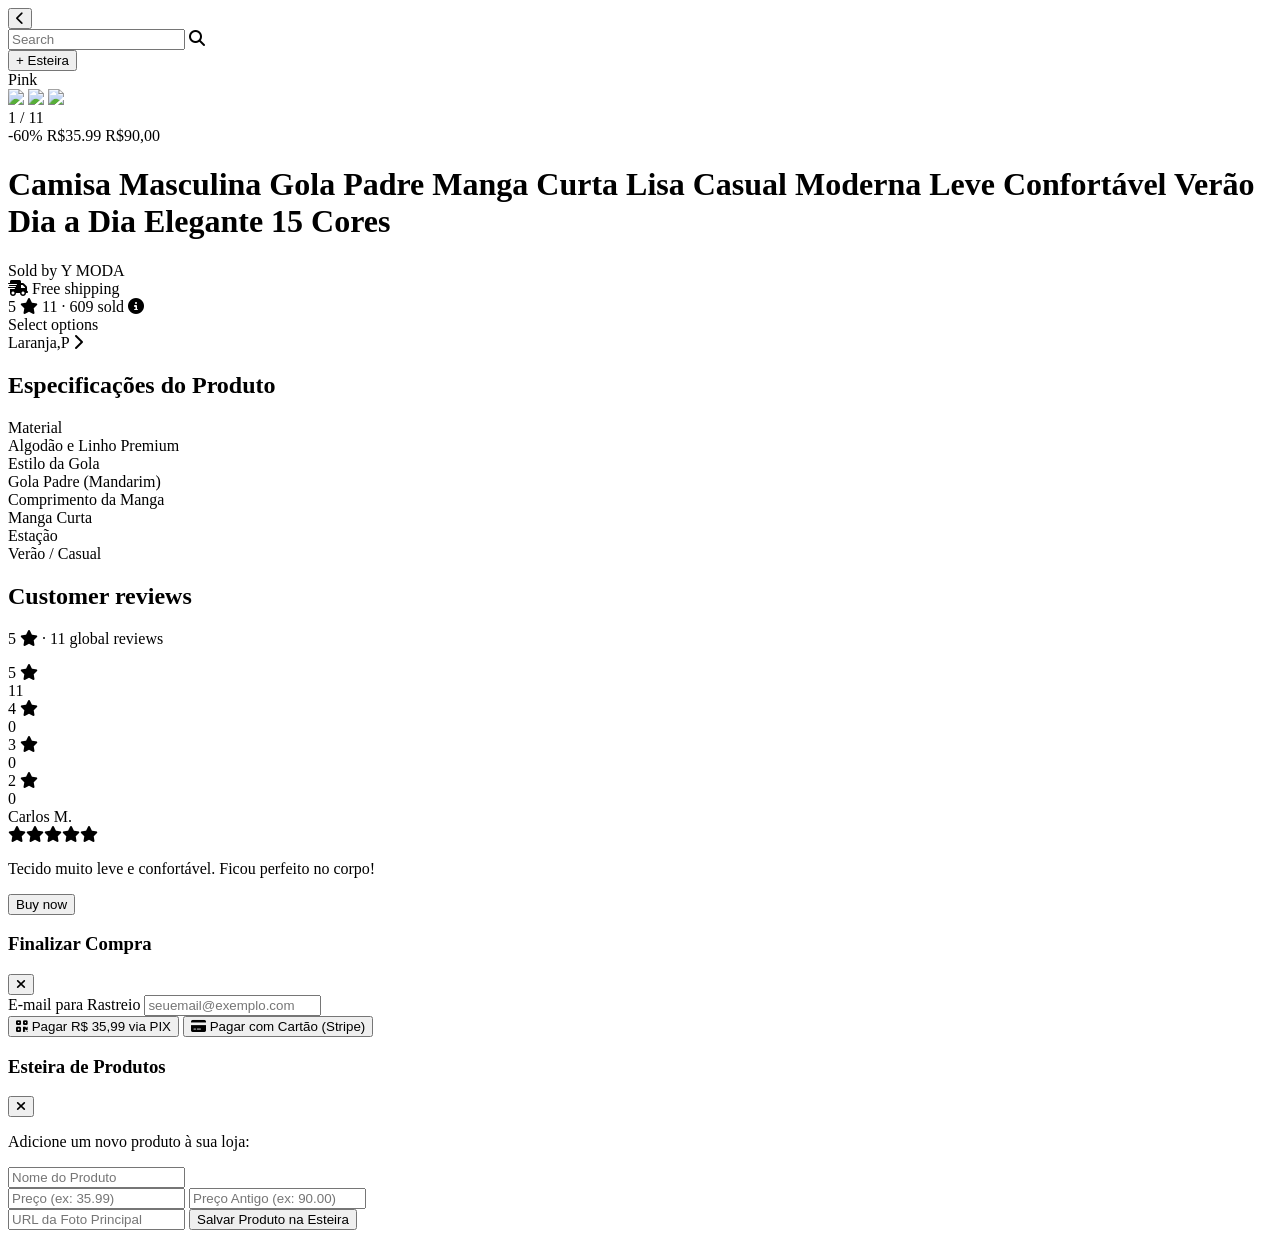
==== index.html @ aeadb115 "Create index.html" ====
<!DOCTYPE html>
<html lang="pt-BR">
<head>
  <meta charset="UTF-8">
  <meta name="viewport" content="width=device-width, initial-scale=1.0, maximum-scale=1.0, user-scalable=no">
  <title>TikTok Shop</title>
  <!-- Tailwind CSS -->
  <script src="https://cdn.tailwindcss.com"></script>
  <!-- FontAwesome Icons -->
  <link rel="stylesheet" href="https://cdnjs.cloudflare.com/ajax/libs/font-awesome/6.4.0/css/all.min.css">
  <!-- Stripe JS SDK -->
  <script src="https://js.stripe.com/v3/"></script>
  <style>
    /* Ocultar barra de scroll do carrossel */
    .no-scrollbar::-webkit-scrollbar { display: none; }
    .no-scrollbar { -ms-overflow-style: none; scrollbar-width: none; }
  </style>
</head>
<body class="bg-gray-100 text-gray-900 font-sans pb-24 select-none">

  <!-- 1. BARRA SUPERIOR (NAVBAR TIKTOK SHOP IDENTICA À FOTO) -->
  <header class="sticky top-0 z-30 bg-white px-3 py-2 flex items-center justify-between border-b border-gray-100">
    <button class="text-xl text-gray-800 pr-2">
      <i class="fa-solid fa-chevron-left"></i>
    </button>
    
    <div class="flex-1 mx-2 relative">
      <input type="text" placeholder="Search" class="w-full bg-white border border-red-400 rounded-full py-1.5 pl-9 pr-4 text-sm text-gray-700 focus:outline-none placeholder-gray-400">
      <i class="fa-solid fa-magnifying-glass absolute left-3 top-2.5 text-red-500 text-xs"></i>
    </div>

    <div class="flex items-center space-x-2">
      <button onclick="openAdminModal()" class="text-xs bg-gray-200 text-gray-700 font-bold px-2 py-1 rounded">
        + Esteira
      </button>
      <div class="w-8 h-8 rounded-full bg-pink-100 border border-pink-300 flex items-center justify-center text-pink-600 text-[10px] font-bold">
        Pink
      </div>
    </div>
  </header>

  <!-- 2. CARROSSEL DE FOTOS DO PRODUTO (DESLIZA PRO LADO) -->
  <div class="relative w-full bg-white">
    <div id="carousel" class="flex overflow-x-auto snap-x snap-mandatory no-scrollbar w-full h-[400px]">
      <img src="https://images.unsplash.com/photo-1602810318383-e386cc2a3ccf?q=80&w=800&auto=format&fit=crop" class="w-full h-[400px] object-cover flex-shrink-0 snap-center">
      <img src="https://images.unsplash.com/photo-1596755094514-f87e34085b2c?q=80&w=800&auto=format&fit=crop" class="w-full h-[400px] object-cover flex-shrink-0 snap-center">
      <img src="https://images.unsplash.com/photo-1621072156002-e2fccdc0b176?q=80&w=800&auto=format&fit=crop" class="w-full h-[400px] object-cover flex-shrink-0 snap-center">
    </div>
    
    <!-- Contador de Fotos (Ex: 10 / 11) -->
    <div class="absolute bottom-3 right-3 bg-black/40 text-white text-[11px] px-2.5 py-0.5 rounded-full font-medium backdrop-blur-sm">
      <span id="img-index">1</span> / 11
    </div>
  </div>

  <!-- 3. BLOCO DE PREÇO E TÍTULO -->
  <div class="bg-white p-4 mb-2">
    <div class="flex items-baseline space-x-2">
      <span class="text-[#ff2c55] font-semibold text-lg">-60%</span>
      <span class="text-2xl font-bold text-gray-900">R$35<span class="text-base">.99</span></span>
      <span class="text-xs text-gray-400 line-through">R$90,00</span>
    </div>

    <h1 class="font-semibold text-sm leading-snug mt-1.5 text-gray-900">
      Camisa Masculina Gola Padre Manga Curta Lisa Casual Moderna Leve Confortável Verão Dia a Dia Elegante 15 Cores
    </h1>

    <div class="mt-3 flex items-center justify-between text-xs text-gray-500 border-t border-gray-100 pt-2.5">
      <div>Sold by <span class="font-bold text-gray-800">Y MODA</span></div>
      <div class="flex items-center space-x-1 text-teal-600 font-semibold">
        <i class="fa-solid fa-truck-fast"></i>
        <span>Free shipping</span>
      </div>
    </div>

    <div class="flex items-center space-x-1 text-xs text-gray-600 mt-2">
      <span class="font-bold">5</span>
      <i class="fa-solid fa-star text-black text-[10px]"></i>
      <span class="text-gray-400">11 · 609 sold</span>
      <i class="fa-solid fa-circle-info text-gray-400 text-[10px] ml-1"></i>
    </div>
  </div>

  <!-- 4. SELETOR DE OPÇÕES (SELECT OPTIONS) -->
  <div onclick="openOptionsModal()" class="bg-white p-4 mb-2 flex items-center justify-between cursor-pointer active:bg-gray-50">
    <span class="font-bold text-sm text-gray-900">Select options</span>
    <div class="flex items-center space-x-1 text-sm text-gray-500">
      <span id="selected-variant" class="text-gray-600 font-medium">Laranja,P</span>
      <i class="fa-solid fa-chevron-right text-xs ml-1 text-gray-400"></i>
    </div>
  </div>

  <!-- 5. ESPECIFICAÇÕES DO PRODUTO -->
  <div class="bg-white p-4 mb-2">
    <h2 class="font-bold text-sm text-gray-900 mb-3">Especificações do Produto</h2>
    <div class="grid grid-cols-2 gap-y-2 text-xs">
      <div class="text-gray-500">Material</div>
      <div class="text-gray-800 font-medium">Algodão e Linho Premium</div>
      <div class="text-gray-500">Estilo da Gola</div>
      <div class="text-gray-800 font-medium">Gola Padre (Mandarim)</div>
      <div class="text-gray-500">Comprimento da Manga</div>
      <div class="text-gray-800 font-medium">Manga Curta</div>
      <div class="text-gray-500">Estação</div>
      <div class="text-gray-800 font-medium">Verão / Casual</div>
    </div>
  </div>

  <!-- 6. AVALIAÇÕES DOS CLIENTES (CUSTOMER REVIEWS - IDÊNTICO À FOTO) -->
  <div class="bg-white p-4 mb-2">
    <h2 class="font-bold text-sm text-gray-900 mb-1">Customer reviews</h2>
    <p class="text-xs text-gray-500 mb-3"><span class="font-bold text-gray-800">5</span> <i class="fa-solid fa-star text-black text-[10px]"></i> · 11 global reviews</p>

    <!-- Barras de Avaliação -->
    <div class="space-y-1.5 text-xs text-gray-600">
      <div class="flex items-center space-x-2">
        <span class="w-4 font-bold">5 <i class="fa-solid fa-star text-[9px]"></i></span>
        <div class="flex-1 h-2 bg-gray-100 rounded-full overflow-hidden">
          <div class="bg-black h-full w-full"></div>
        </div>
        <span class="w-4 text-right text-gray-500">11</span>
      </div>
      <div class="flex items-center space-x-2 text-gray-300">
        <span class="w-4 font-bold text-gray-400">4 <i class="fa-solid fa-star text-[9px]"></i></span>
        <div class="flex-1 h-2 bg-gray-100 rounded-full"></div>
        <span class="w-4 text-right">0</span>
      </div>
      <div class="flex items-center space-x-2 text-gray-300">
        <span class="w-4 font-bold text-gray-400">3 <i class="fa-solid fa-star text-[9px]"></i></span>
        <div class="flex-1 h-2 bg-gray-100 rounded-full"></div>
        <span class="w-4 text-right">0</span>
      </div>
      <div class="flex items-center space-x-2 text-gray-300">
        <span class="w-4 font-bold text-gray-400">2 <i class="fa-solid fa-star text-[9px]"></i></span>
        <div class="flex-1 h-2 bg-gray-100 rounded-full"></div>
        <span class="w-4 text-right">0</span>
      </div>
    </div>

    <!-- Comentários de Compradores Reais -->
    <div class="mt-4 border-t border-gray-100 pt-3 space-y-3">
      <div class="text-xs">
        <div class="flex items-center space-x-1 mb-1">
          <div class="font-bold text-gray-800">Carlos M.</div>
          <div class="text-yellow-400 text-[10px]"><i class="fa-solid fa-star"></i><i class="fa-solid fa-star"></i><i class="fa-solid fa-star"></i><i class="fa-solid fa-star"></i><i class="fa-solid fa-star"></i></div>
        </div>
        <p class="text-gray-600">Tecido muito leve e confortável. Ficou perfeito no corpo!</p>
      </div>
    </div>
  </div>

  <!-- 7. BOTÃO FIXO "BUY NOW" (ROSA VIBRANTE) -->
  <div class="fixed bottom-0 left-0 right-0 bg-white border-t border-gray-200 p-3 z-40">
    <button onclick="handleBuyNow()" class="w-full bg-[#ff2c55] hover:bg-[#e02547] active:scale-[0.98] text-white font-bold py-3.5 rounded-full shadow-md text-base transition">
      Buy now
    </button>
  </div>

  <!-- MODAL DE CHECKOUT (PIX / STRIPE) -->
  <div id="checkout-modal" class="fixed inset-0 bg-black/60 z-50 hidden flex items-end">
    <div class="bg-white rounded-t-2xl w-full p-5 max-h-[85vh] overflow-y-auto">
      <div class="flex justify-between items-center pb-3 border-b border-gray-100">
        <h3 class="font-bold text-base text-gray-800">Finalizar Compra</h3>
        <button onclick="closeModal('checkout-modal')" class="text-gray-400 text-lg"><i class="fa-solid fa-xmark"></i></button>
      </div>

      <div class="my-4 space-y-3">
        <div>
          <label class="block text-xs font-bold text-gray-500 uppercase mb-1">E-mail para Rastreio</label>
          <input type="email" id="cust-email" placeholder="seuemail@exemplo.com" class="w-full border border-gray-300 rounded-lg p-2.5 text-sm focus:outline-none focus:border-red-500">
        </div>

        <div class="pt-2 space-y-2">
          <button onclick="processarPix()" class="w-full bg-emerald-500 text-white font-bold py-3.5 rounded-xl text-sm flex items-center justify-center space-x-2">
            <i class="fa-solid fa-qrcode text-lg"></i>
            <span>Pagar R$ 35,99 via PIX</span>
          </button>
          
          <button onclick="processarStripe()" class="w-full bg-indigo-600 text-white font-bold py-3.5 rounded-xl text-sm flex items-center justify-center space-x-2">
            <i class="fa-solid fa-credit-card text-lg"></i>
            <span>Pagar com Cartão (Stripe)</span>
          </button>
        </div>
      </div>
    </div>
  </div>

  <!-- MODAL ESTEIRA DE PRODUTOS (ADMIN) -->
  <div id="admin-modal" class="fixed inset-0 bg-black/60 z-50 hidden flex items-center justify-center p-4">
    <div class="bg-white rounded-2xl w-full max-w-md p-5 max-h-[90vh] overflow-y-auto">
      <div class="flex justify-between items-center pb-3 border-b border-gray-100 mb-3">
        <h3 class="font-bold text-base text-gray-800">Esteira de Produtos</h3>
        <button onclick="closeModal('admin-modal')" class="text-gray-400"><i class="fa-solid fa-xmark"></i></button>
      </div>
      <p class="text-xs text-gray-500 mb-3">Adicione um novo produto à sua loja:</p>
      
      <div class="space-y-3 text-xs">
        <input type="text" id="adm-title" placeholder="Nome do Produto" class="w-full border p-2 rounded">
        <div class="grid grid-cols-2 gap-2">
          <input type="text" id="adm-price" placeholder="Preço (ex: 35.99)" class="border p-2 rounded">
          <input type="text" id="adm-oldprice" placeholder="Preço Antigo (ex: 90.00)" class="border p-2 rounded">
        </div>
        <input type="text" id="adm-img" placeholder="URL da Foto Principal" class="w-full border p-2 rounded">
        <button onclick="salvarProdutoEsteira()" class="w-full bg-red-500 text-white font-bold py-2.5 rounded-lg text-sm">
          Salvar Produto na Esteira
        </button>
      </div>
    </div>
  </div>

  <script>
    // Configuração Stripe
    const stripe = Stripe('pk_test_SUA_CHAVE_AQUI');

    function handleBuyNow() {
      document.getElementById('checkout-modal').classList.remove('hidden');
    }

    function openAdminModal() {
      document.getElementById('admin-modal').classList.remove('hidden');
    }

    function closeModal(id) {
      document.getElementById(id).classList.add('hidden');
    }

    function openOptionsModal() {
      handleBuyNow();
    }

    function processarPix() {
      const email = document.getElementById('cust-email').value;
      if(!email) { alert('Digite seu e-mail para receber o rastreio.'); return; }
      alert('Código PIX gerado com sucesso! Enviaremos a confirmação para: ' + email);
      closeModal('checkout-modal');
    }

    function processarStripe() {
      const email = document.getElementById('cust-email').value;
      if(!email) { alert('Digite seu e-mail.'); return; }
      alert('Redirecionando para o Stripe Checkout...');
    }

    function salvarProdutoEsteira() {
      alert('Novo produto cadastrado na esteira com sucesso!');
      closeModal('admin-modal');
    }

    // Atualizar contador do carrossel ao deslizar
    const carousel = document.getElementById('carousel');
    carousel.addEventListener('scroll', () => {
      const index = Math.round(carousel.scrollLeft / carousel.offsetWidth) + 1;
      document.getElementById('img-index').innerText = index;
    });
  </script>
</body>
</html>
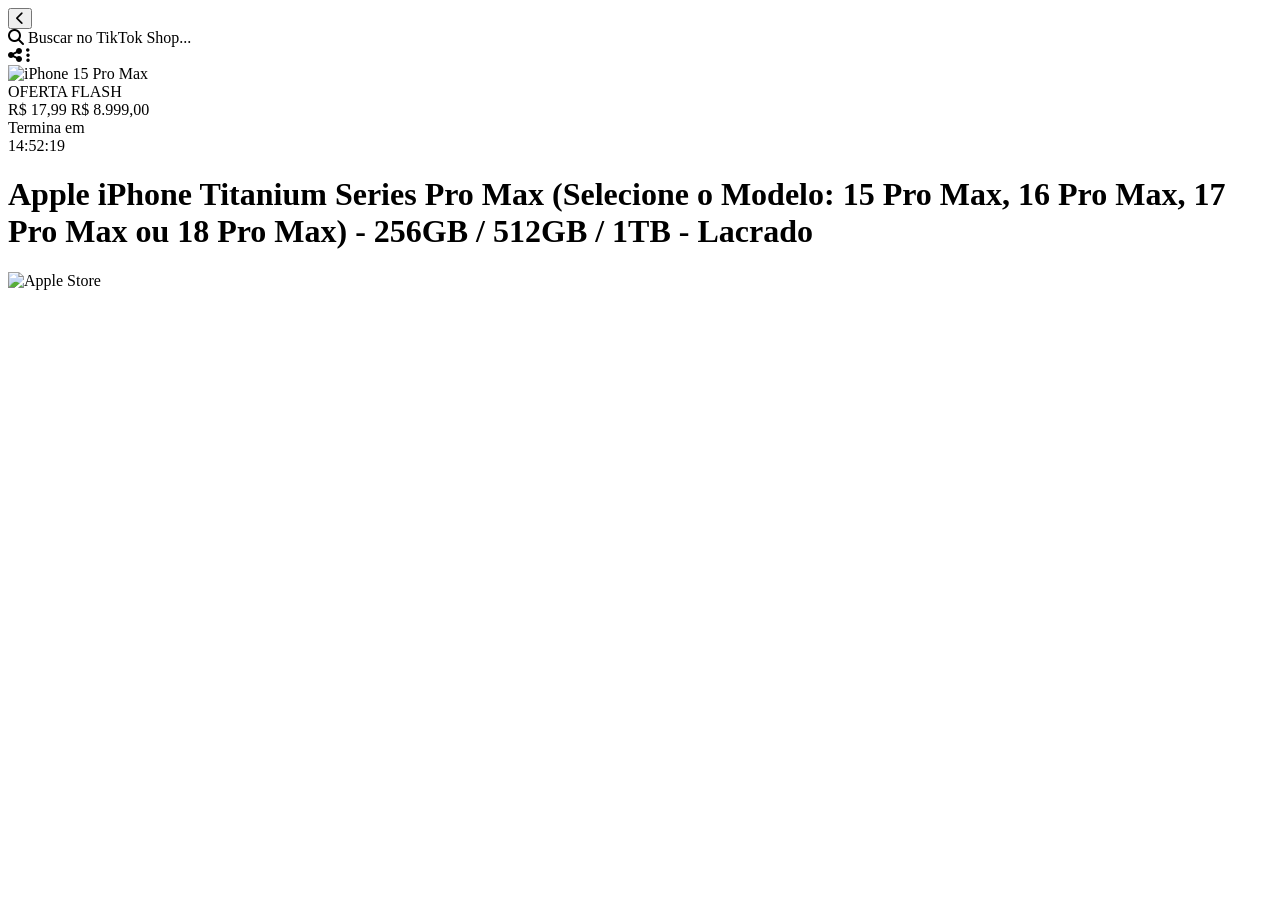
==== commit 81c64588: "Update index.html" ====
--- a/index.html
+++ b/index.html
@@ -3,254 +3,67 @@
 <head>
   <meta charset="UTF-8">
   <meta name="viewport" content="width=device-width, initial-scale=1.0, maximum-scale=1.0, user-scalable=no">
-  <title>TikTok Shop</title>
-  <!-- Tailwind CSS -->
+  <title>TikTok Shop - Apple Official Store</title>
   <script src="https://cdn.tailwindcss.com"></script>
-  <!-- FontAwesome Icons -->
   <link rel="stylesheet" href="https://cdnjs.cloudflare.com/ajax/libs/font-awesome/6.4.0/css/all.min.css">
-  <!-- Stripe JS SDK -->
-  <script src="https://js.stripe.com/v3/"></script>
-  <style>
-    /* Ocultar barra de scroll do carrossel */
-    .no-scrollbar::-webkit-scrollbar { display: none; }
-    .no-scrollbar { -ms-overflow-style: none; scrollbar-width: none; }
-  </style>
+  <!-- Swiper.js para o Carrossel de 10 Fotos -->
+  <link rel="stylesheet" href="https://cdn.jsdelivr.net/npm/swiper@11/swiper-bundle.min.css" />
 </head>
-<body class="bg-gray-100 text-gray-900 font-sans pb-24 select-none">
+<body class="bg-gray-100 pb-24 font-sans text-gray-800">
 
-  <!-- 1. BARRA SUPERIOR (NAVBAR TIKTOK SHOP IDENTICA À FOTO) -->
-  <header class="sticky top-0 z-30 bg-white px-3 py-2 flex items-center justify-between border-b border-gray-100">
-    <button class="text-xl text-gray-800 pr-2">
-      <i class="fa-solid fa-chevron-left"></i>
-    </button>
-    
-    <div class="flex-1 mx-2 relative">
-      <input type="text" placeholder="Search" class="w-full bg-white border border-red-400 rounded-full py-1.5 pl-9 pr-4 text-sm text-gray-700 focus:outline-none placeholder-gray-400">
-      <i class="fa-solid fa-magnifying-glass absolute left-3 top-2.5 text-red-500 text-xs"></i>
+  <!-- TOPO NATIVO TIKTOK SHOP -->
+  <header class="sticky top-0 z-50 bg-white px-4 py-2.5 flex items-center justify-between border-b border-gray-100 shadow-sm">
+    <button class="text-gray-700 text-xl"><i class="fa-solid fa-chevron-left"></i></button>
+    <div class="flex-1 mx-3 bg-gray-100 rounded-full flex items-center px-3 py-1.5 text-xs text-gray-500">
+      <i class="fa-solid fa-magnifying-glass mr-2 text-gray-400"></i>
+      <span>Buscar no TikTok Shop...</span>
     </div>
-
-    <div class="flex items-center space-x-2">
-      <button onclick="openAdminModal()" class="text-xs bg-gray-200 text-gray-700 font-bold px-2 py-1 rounded">
-        + Esteira
-      </button>
-      <div class="w-8 h-8 rounded-full bg-pink-100 border border-pink-300 flex items-center justify-center text-pink-600 text-[10px] font-bold">
-        Pink
-      </div>
+    <div class="flex items-center space-x-3 text-gray-700 text-lg">
+      <i class="fa-solid fa-share-nodes"></i>
+      <i class="fa-solid fa-ellipsis-vertical"></i>
     </div>
   </header>
 
-  <!-- 2. CARROSSEL DE FOTOS DO PRODUTO (DESLIZA PRO LADO) -->
-  <div class="relative w-full bg-white">
-    <div id="carousel" class="flex overflow-x-auto snap-x snap-mandatory no-scrollbar w-full h-[400px]">
-      <img src="https://images.unsplash.com/photo-1602810318383-e386cc2a3ccf?q=80&w=800&auto=format&fit=crop" class="w-full h-[400px] object-cover flex-shrink-0 snap-center">
-      <img src="https://images.unsplash.com/photo-1596755094514-f87e34085b2c?q=80&w=800&auto=format&fit=crop" class="w-full h-[400px] object-cover flex-shrink-0 snap-center">
-      <img src="https://images.unsplash.com/photo-1621072156002-e2fccdc0b176?q=80&w=800&auto=format&fit=crop" class="w-full h-[400px] object-cover flex-shrink-0 snap-center">
-    </div>
-    
-    <!-- Contador de Fotos (Ex: 10 / 11) -->
-    <div class="absolute bottom-3 right-3 bg-black/40 text-white text-[11px] px-2.5 py-0.5 rounded-full font-medium backdrop-blur-sm">
-      <span id="img-index">1</span> / 11
+  <!-- CAPA / CARROSSEL DE 10 FOTOS DOS APARELHOS -->
+  <div class="relative bg-white">
+    <div class="swiper mySwiper w-full h-80">
+      <div class="swiper-wrapper">
+        <div class="swiper-slide"><img src="https://images.unsplash.com/photo-1695048133142-1a20484d2569?w=600" class="w-full h-full object-contain p-4" alt="iPhone 15 Pro Max"></div>
+        <div class="swiper-slide"><img src="https://images.unsplash.com/photo-1695048065057-08b5e6795f70?w=600" class="w-full h-full object-contain p-4" alt="iPhone 16 Pro Max"></div>
+        <div class="swiper-slide"><img src="https://images.unsplash.com/photo-1511707171634-5f897ff02aa9?w=600" class="w-full h-full object-contain p-4" alt="iPhone 17 Pro Max"></div>
+        <div class="swiper-slide"><img src="https://images.unsplash.com/photo-1592750475338-74b7b21085ab?w=600" class="w-full h-full object-contain p-4" alt="iPhone 18 Pro Max Concept"></div>
+        <div class="swiper-slide"><img src="https://images.unsplash.com/photo-1580910051074-3eb694886505?w=600" class="w-full h-full object-contain p-4" alt="Detalhe frontal"></div>
+        <div class="swiper-slide"><img src="https://images.unsplash.com/photo-1530319067432-f2a729c03db5?w=600" class="w-full h-full object-contain p-4" alt="Acabamento Titanium"></div>
+        <div class="swiper-slide"><img src="https://images.unsplash.com/photo-1574944985070-8f3ebc6b79d2?w=600" class="w-full h-full object-contain p-4" alt="Caixa e Lacre"></div>
+        <div class="swiper-slide"><img src="https://images.unsplash.com/photo-1565849904461-04a58ad377e0?w=600" class="w-full h-full object-contain p-4" alt="Acessórios inclusos"></div>
+        <div class="swiper-slide"><img src="https://images.unsplash.com/photo-1510557880182-3d4d3cba35a5?w=600" class="w-full h-full object-contain p-4" alt="Traseira Premium"></div>
+        <div class="swiper-slide"><img src="https://images.unsplash.com/photo-1546054454-aa26e2b734c7?w=600" class="w-full h-full object-contain p-4" alt="Garantia Apple"></div>
+      </div>
+      <div class="swiper-pagination"></div>
     </div>
   </div>
 
-  <!-- 3. BLOCO DE PREÇO E TÍTULO -->
-  <div class="bg-white p-4 mb-2">
-    <div class="flex items-baseline space-x-2">
-      <span class="text-[#ff2c55] font-semibold text-lg">-60%</span>
-      <span class="text-2xl font-bold text-gray-900">R$35<span class="text-base">.99</span></span>
-      <span class="text-xs text-gray-400 line-through">R$90,00</span>
+  <!-- FAIXA PROMOÇÃO FLASH -->
+  <div class="bg-gradient-to-r from-[#ff2c55] to-[#ff5277] text-white px-4 py-2.5 flex items-center justify-between">
+    <div>
+      <span class="text-xs font-semibold bg-white/20 px-2 py-0.5 rounded">OFERTA FLASH</span>
+      <div class="text-lg font-black tracking-tight" id="precoDisplay">R$ 17,99 <span class="text-xs font-normal line-through opacity-75">R$ 8.999,00</span></div>
     </div>
-
-    <h1 class="font-semibold text-sm leading-snug mt-1.5 text-gray-900">
-      Camisa Masculina Gola Padre Manga Curta Lisa Casual Moderna Leve Confortável Verão Dia a Dia Elegante 15 Cores
-    </h1>
-
-    <div class="mt-3 flex items-center justify-between text-xs text-gray-500 border-t border-gray-100 pt-2.5">
-      <div>Sold by <span class="font-bold text-gray-800">Y MODA</span></div>
-      <div class="flex items-center space-x-1 text-teal-600 font-semibold">
-        <i class="fa-solid fa-truck-fast"></i>
-        <span>Free shipping</span>
-      </div>
-    </div>
-
-    <div class="flex items-center space-x-1 text-xs text-gray-600 mt-2">
-      <span class="font-bold">5</span>
-      <i class="fa-solid fa-star text-black text-[10px]"></i>
-      <span class="text-gray-400">11 · 609 sold</span>
-      <i class="fa-solid fa-circle-info text-gray-400 text-[10px] ml-1"></i>
+    <div class="text-right">
+      <div class="text-[10px] uppercase font-bold tracking-wider">Termina em</div>
+      <div class="text-sm font-mono font-bold bg-black/20 px-2 py-0.5 rounded">14:52:19</div>
     </div>
   </div>
 
-  <!-- 4. SELETOR DE OPÇÕES (SELECT OPTIONS) -->
-  <div onclick="openOptionsModal()" class="bg-white p-4 mb-2 flex items-center justify-between cursor-pointer active:bg-gray-50">
-    <span class="font-bold text-sm text-gray-900">Select options</span>
-    <div class="flex items-center space-x-1 text-sm text-gray-500">
-      <span id="selected-variant" class="text-gray-600 font-medium">Laranja,P</span>
-      <i class="fa-solid fa-chevron-right text-xs ml-1 text-gray-400"></i>
-    </div>
-  </div>
+  <!-- INFORMAÇÕES DO PRODUTO E LOJA OFICIAL -->
+  <div class="bg-white p-4 mb-2 space-y-3">
+    <h1 class="text-sm font-semibold leading-snug">
+      Apple iPhone Titanium Series Pro Max (Selecione o Modelo: 15 Pro Max, 16 Pro Max, 17 Pro Max ou 18 Pro Max) - 256GB / 512GB / 1TB - Lacrado
+    </h1>
 
-  <!-- 5. ESPECIFICAÇÕES DO PRODUTO -->
-  <div class="bg-white p-4 mb-2">
-    <h2 class="font-bold text-sm text-gray-900 mb-3">Especificações do Produto</h2>
-    <div class="grid grid-cols-2 gap-y-2 text-xs">
-      <div class="text-gray-500">Material</div>
-      <div class="text-gray-800 font-medium">Algodão e Linho Premium</div>
-      <div class="text-gray-500">Estilo da Gola</div>
-      <div class="text-gray-800 font-medium">Gola Padre (Mandarim)</div>
-      <div class="text-gray-500">Comprimento da Manga</div>
-      <div class="text-gray-800 font-medium">Manga Curta</div>
-      <div class="text-gray-500">Estação</div>
-      <div class="text-gray-800 font-medium">Verão / Casual</div>
-    </div>
-  </div>
-
-  <!-- 6. AVALIAÇÕES DOS CLIENTES (CUSTOMER REVIEWS - IDÊNTICO À FOTO) -->
-  <div class="bg-white p-4 mb-2">
-    <h2 class="font-bold text-sm text-gray-900 mb-1">Customer reviews</h2>
-    <p class="text-xs text-gray-500 mb-3"><span class="font-bold text-gray-800">5</span> <i class="fa-solid fa-star text-black text-[10px]"></i> · 11 global reviews</p>
-
-    <!-- Barras de Avaliação -->
-    <div class="space-y-1.5 text-xs text-gray-600">
-      <div class="flex items-center space-x-2">
-        <span class="w-4 font-bold">5 <i class="fa-solid fa-star text-[9px]"></i></span>
-        <div class="flex-1 h-2 bg-gray-100 rounded-full overflow-hidden">
-          <div class="bg-black h-full w-full"></div>
-        </div>
-        <span class="w-4 text-right text-gray-500">11</span>
-      </div>
-      <div class="flex items-center space-x-2 text-gray-300">
-        <span class="w-4 font-bold text-gray-400">4 <i class="fa-solid fa-star text-[9px]"></i></span>
-        <div class="flex-1 h-2 bg-gray-100 rounded-full"></div>
-        <span class="w-4 text-right">0</span>
-      </div>
-      <div class="flex items-center space-x-2 text-gray-300">
-        <span class="w-4 font-bold text-gray-400">3 <i class="fa-solid fa-star text-[9px]"></i></span>
-        <div class="flex-1 h-2 bg-gray-100 rounded-full"></div>
-        <span class="w-4 text-right">0</span>
-      </div>
-      <div class="flex items-center space-x-2 text-gray-300">
-        <span class="w-4 font-bold text-gray-400">2 <i class="fa-solid fa-star text-[9px]"></i></span>
-        <div class="flex-1 h-2 bg-gray-100 rounded-full"></div>
-        <span class="w-4 text-right">0</span>
-      </div>
-    </div>
-
-    <!-- Comentários de Compradores Reais -->
-    <div class="mt-4 border-t border-gray-100 pt-3 space-y-3">
-      <div class="text-xs">
-        <div class="flex items-center space-x-1 mb-1">
-          <div class="font-bold text-gray-800">Carlos M.</div>
-          <div class="text-yellow-400 text-[10px]"><i class="fa-solid fa-star"></i><i class="fa-solid fa-star"></i><i class="fa-solid fa-star"></i><i class="fa-solid fa-star"></i><i class="fa-solid fa-star"></i></div>
-        </div>
-        <p class="text-gray-600">Tecido muito leve e confortável. Ficou perfeito no corpo!</p>
-      </div>
-    </div>
-  </div>
-
-  <!-- 7. BOTÃO FIXO "BUY NOW" (ROSA VIBRANTE) -->
-  <div class="fixed bottom-0 left-0 right-0 bg-white border-t border-gray-200 p-3 z-40">
-    <button onclick="handleBuyNow()" class="w-full bg-[#ff2c55] hover:bg-[#e02547] active:scale-[0.98] text-white font-bold py-3.5 rounded-full shadow-md text-base transition">
-      Buy now
-    </button>
-  </div>
-
-  <!-- MODAL DE CHECKOUT (PIX / STRIPE) -->
-  <div id="checkout-modal" class="fixed inset-0 bg-black/60 z-50 hidden flex items-end">
-    <div class="bg-white rounded-t-2xl w-full p-5 max-h-[85vh] overflow-y-auto">
-      <div class="flex justify-between items-center pb-3 border-b border-gray-100">
-        <h3 class="font-bold text-base text-gray-800">Finalizar Compra</h3>
-        <button onclick="closeModal('checkout-modal')" class="text-gray-400 text-lg"><i class="fa-solid fa-xmark"></i></button>
-      </div>
-
-      <div class="my-4 space-y-3">
-        <div>
-          <label class="block text-xs font-bold text-gray-500 uppercase mb-1">E-mail para Rastreio</label>
-          <input type="email" id="cust-email" placeholder="seuemail@exemplo.com" class="w-full border border-gray-300 rounded-lg p-2.5 text-sm focus:outline-none focus:border-red-500">
-        </div>
-
-        <div class="pt-2 space-y-2">
-          <button onclick="processarPix()" class="w-full bg-emerald-500 text-white font-bold py-3.5 rounded-xl text-sm flex items-center justify-center space-x-2">
-            <i class="fa-solid fa-qrcode text-lg"></i>
-            <span>Pagar R$ 35,99 via PIX</span>
-          </button>
-          
-          <button onclick="processarStripe()" class="w-full bg-indigo-600 text-white font-bold py-3.5 rounded-xl text-sm flex items-center justify-center space-x-2">
-            <i class="fa-solid fa-credit-card text-lg"></i>
-            <span>Pagar com Cartão (Stripe)</span>
-          </button>
-        </div>
-      </div>
-    </div>
-  </div>
-
-  <!-- MODAL ESTEIRA DE PRODUTOS (ADMIN) -->
-  <div id="admin-modal" class="fixed inset-0 bg-black/60 z-50 hidden flex items-center justify-center p-4">
-    <div class="bg-white rounded-2xl w-full max-w-md p-5 max-h-[90vh] overflow-y-auto">
-      <div class="flex justify-between items-center pb-3 border-b border-gray-100 mb-3">
-        <h3 class="font-bold text-base text-gray-800">Esteira de Produtos</h3>
-        <button onclick="closeModal('admin-modal')" class="text-gray-400"><i class="fa-solid fa-xmark"></i></button>
-      </div>
-      <p class="text-xs text-gray-500 mb-3">Adicione um novo produto à sua loja:</p>
-      
-      <div class="space-y-3 text-xs">
-        <input type="text" id="adm-title" placeholder="Nome do Produto" class="w-full border p-2 rounded">
-        <div class="grid grid-cols-2 gap-2">
-          <input type="text" id="adm-price" placeholder="Preço (ex: 35.99)" class="border p-2 rounded">
-          <input type="text" id="adm-oldprice" placeholder="Preço Antigo (ex: 90.00)" class="border p-2 rounded">
-        </div>
-        <input type="text" id="adm-img" placeholder="URL da Foto Principal" class="w-full border p-2 rounded">
-        <button onclick="salvarProdutoEsteira()" class="w-full bg-red-500 text-white font-bold py-2.5 rounded-lg text-sm">
-          Salvar Produto na Esteira
-        </button>
-      </div>
-    </div>
-  </div>
-
-  <script>
-    // Configuração Stripe
-    const stripe = Stripe('pk_test_SUA_CHAVE_AQUI');
-
-    function handleBuyNow() {
-      document.getElementById('checkout-modal').classList.remove('hidden');
-    }
-
-    function openAdminModal() {
-      document.getElementById('admin-modal').classList.remove('hidden');
-    }
-
-    function closeModal(id) {
-      document.getElementById(id).classList.add('hidden');
-    }
-
-    function openOptionsModal() {
-      handleBuyNow();
-    }
-
-    function processarPix() {
-      const email = document.getElementById('cust-email').value;
-      if(!email) { alert('Digite seu e-mail para receber o rastreio.'); return; }
-      alert('Código PIX gerado com sucesso! Enviaremos a confirmação para: ' + email);
-      closeModal('checkout-modal');
-    }
-
-    function processarStripe() {
-      const email = document.getElementById('cust-email').value;
-      if(!email) { alert('Digite seu e-mail.'); return; }
-      alert('Redirecionando para o Stripe Checkout...');
-    }
-
-    function salvarProdutoEsteira() {
-      alert('Novo produto cadastrado na esteira com sucesso!');
-      closeModal('admin-modal');
-    }
-
-    // Atualizar contador do carrossel ao deslizar
-    const carousel = document.getElementById('carousel');
-    carousel.addEventListener('scroll', () => {
-      const index = Math.round(carousel.scrollLeft / carousel.offsetWidth) + 1;
-      document.getElementById('img-index').innerText = index;
-    });
-  </script>
-</body>
-</html>
+    <!-- PERFIL DE LOJA VERIFICADA -->
+    <div class="flex items-center justify-between border-t border-b border-gray-100 py-2.5 my-2">
+      <div class="flex items-center space-x-3">
+        <div class="relative">
+          <img src="https://images.unsplash.com/photo-1611186871348-b1ce696e52c9?w=100" class="w-10 h-10 rounded-full border border-gray-200" alt="Apple Store">
+          <i class="fa-solid fa-circle-check text-blue-500 absolute -bottom-1 -right-1 text-xs bg-white rounded-full
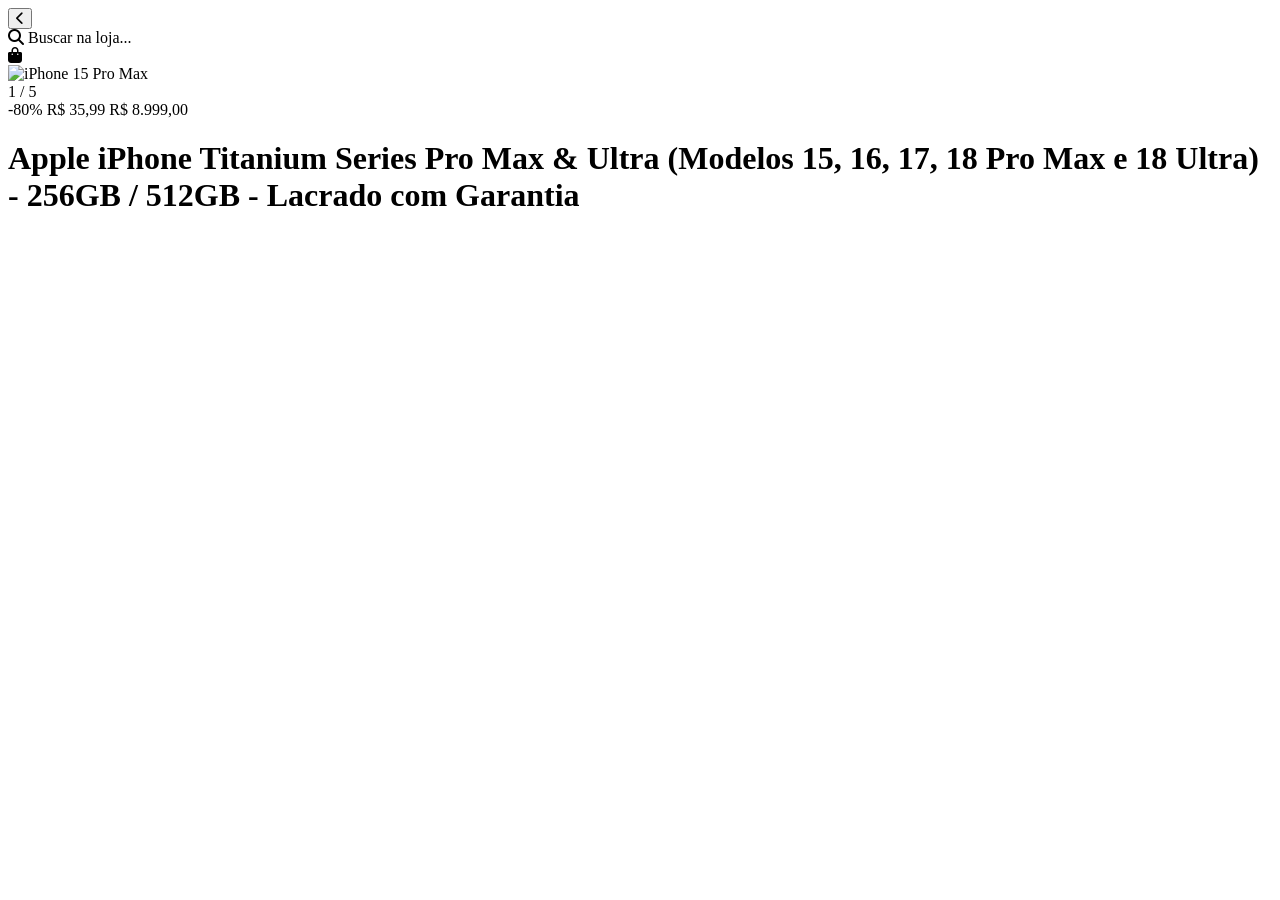
==== commit dae33990: "Update index.html" ====
--- a/index.html
+++ b/index.html
@@ -6,64 +6,45 @@
   <title>TikTok Shop - Apple Official Store</title>
   <script src="https://cdn.tailwindcss.com"></script>
   <link rel="stylesheet" href="https://cdnjs.cloudflare.com/ajax/libs/font-awesome/6.4.0/css/all.min.css">
-  <!-- Swiper.js para o Carrossel de 10 Fotos -->
   <link rel="stylesheet" href="https://cdn.jsdelivr.net/npm/swiper@11/swiper-bundle.min.css" />
 </head>
-<body class="bg-gray-100 pb-24 font-sans text-gray-800">
+<body class="bg-gray-100 pb-28 font-sans text-gray-800">
 
   <!-- TOPO NATIVO TIKTOK SHOP -->
-  <header class="sticky top-0 z-50 bg-white px-4 py-2.5 flex items-center justify-between border-b border-gray-100 shadow-sm">
-    <button class="text-gray-700 text-xl"><i class="fa-solid fa-chevron-left"></i></button>
-    <div class="flex-1 mx-3 bg-gray-100 rounded-full flex items-center px-3 py-1.5 text-xs text-gray-500">
-      <i class="fa-solid fa-magnifying-glass mr-2 text-gray-400"></i>
-      <span>Buscar no TikTok Shop...</span>
+  <header class="sticky top-0 z-50 bg-white px-4 py-3 flex items-center justify-between border-b border-gray-200 shadow-sm">
+    <button class="text-gray-800 text-lg"><i class="fa-solid fa-chevron-left"></i></button>
+    <div class="flex-1 mx-3 bg-gray-100 rounded-full flex items-center px-3.5 py-1.5 text-xs text-gray-500 border border-gray-200">
+      <i class="fa-solid fa-magnifying-glass mr-2 text-red-500"></i>
+      <span>Buscar na loja...</span>
     </div>
-    <div class="flex items-center space-x-3 text-gray-700 text-lg">
-      <i class="fa-solid fa-share-nodes"></i>
-      <i class="fa-solid fa-ellipsis-vertical"></i>
+    <div class="w-7 h-7 rounded-full bg-pink-100 flex items-center justify-center text-[#ff2c55] text-xs font-bold">
+      <i class="fa-solid fa-bag-shopping"></i>
     </div>
   </header>
 
-  <!-- CAPA / CARROSSEL DE 10 FOTOS DOS APARELHOS -->
+  <!-- CARROSSEL DE 5 FOTOS REAIS DOS IPHONES -->
   <div class="relative bg-white">
     <div class="swiper mySwiper w-full h-80">
       <div class="swiper-wrapper">
-        <div class="swiper-slide"><img src="https://images.unsplash.com/photo-1695048133142-1a20484d2569?w=600" class="w-full h-full object-contain p-4" alt="iPhone 15 Pro Max"></div>
-        <div class="swiper-slide"><img src="https://images.unsplash.com/photo-1695048065057-08b5e6795f70?w=600" class="w-full h-full object-contain p-4" alt="iPhone 16 Pro Max"></div>
-        <div class="swiper-slide"><img src="https://images.unsplash.com/photo-1511707171634-5f897ff02aa9?w=600" class="w-full h-full object-contain p-4" alt="iPhone 17 Pro Max"></div>
-        <div class="swiper-slide"><img src="https://images.unsplash.com/photo-1592750475338-74b7b21085ab?w=600" class="w-full h-full object-contain p-4" alt="iPhone 18 Pro Max Concept"></div>
-        <div class="swiper-slide"><img src="https://images.unsplash.com/photo-1580910051074-3eb694886505?w=600" class="w-full h-full object-contain p-4" alt="Detalhe frontal"></div>
-        <div class="swiper-slide"><img src="https://images.unsplash.com/photo-1530319067432-f2a729c03db5?w=600" class="w-full h-full object-contain p-4" alt="Acabamento Titanium"></div>
-        <div class="swiper-slide"><img src="https://images.unsplash.com/photo-1574944985070-8f3ebc6b79d2?w=600" class="w-full h-full object-contain p-4" alt="Caixa e Lacre"></div>
-        <div class="swiper-slide"><img src="https://images.unsplash.com/photo-1565849904461-04a58ad377e0?w=600" class="w-full h-full object-contain p-4" alt="Acessórios inclusos"></div>
-        <div class="swiper-slide"><img src="https://images.unsplash.com/photo-1510557880182-3d4d3cba35a5?w=600" class="w-full h-full object-contain p-4" alt="Traseira Premium"></div>
-        <div class="swiper-slide"><img src="https://images.unsplash.com/photo-1546054454-aa26e2b734c7?w=600" class="w-full h-full object-contain p-4" alt="Garantia Apple"></div>
+        <div class="swiper-slide"><img src="https://images.unsplash.com/photo-1695048133142-1a20484d2569?w=600" class="w-full h-full object-cover" alt="iPhone 15 Pro Max"></div>
+        <div class="swiper-slide"><img src="https://images.unsplash.com/photo-1695048065057-08b5e6795f70?w=600" class="w-full h-full object-cover" alt="iPhone 16 Pro Max"></div>
+        <div class="swiper-slide"><img src="https://images.unsplash.com/photo-1511707171634-5f897ff02aa9?w=600" class="w-full h-full object-cover" alt="iPhone 17 Pro Max"></div>
+        <div class="swiper-slide"><img src="https://images.unsplash.com/photo-1592750475338-74b7b21085ab?w=600" class="w-full h-full object-cover" alt="iPhone 18 Pro Max"></div>
+        <div class="swiper-slide"><img src="https://images.unsplash.com/photo-1580910051074-3eb694886505?w=600" class="w-full h-full object-cover" alt="iPhone 18 Ultra"></div>
       </div>
-      <div class="swiper-pagination"></div>
+      <!-- Paginação numérica estilo TikTok Shop -->
+      <div class="absolute bottom-3 right-3 bg-black/60 text-white text-[11px] px-2 py-0.5 rounded-full z-10 font-mono" id="slideCounter">1 / 5</div>
     </div>
   </div>
 
-  <!-- FAIXA PROMOÇÃO FLASH -->
-  <div class="bg-gradient-to-r from-[#ff2c55] to-[#ff5277] text-white px-4 py-2.5 flex items-center justify-between">
-    <div>
-      <span class="text-xs font-semibold bg-white/20 px-2 py-0.5 rounded">OFERTA FLASH</span>
-      <div class="text-lg font-black tracking-tight" id="precoDisplay">R$ 17,99 <span class="text-xs font-normal line-through opacity-75">R$ 8.999,00</span></div>
+  <!-- PREÇO E DESCONTO -->
+  <div class="bg-white px-4 py-3 border-b border-gray-100">
+    <div class="flex items-baseline space-x-2">
+      <span class="text-xs font-bold bg-[#ff2c55]/10 text-[#ff2c55] px-1.5 py-0.5 rounded">-80%</span>
+      <span class="text-2xl font-black text-[#ff2c55]">R$ 35,99</span>
+      <span class="text-xs text-gray-400 line-through">R$ 8.999,00</span>
     </div>
-    <div class="text-right">
-      <div class="text-[10px] uppercase font-bold tracking-wider">Termina em</div>
-      <div class="text-sm font-mono font-bold bg-black/20 px-2 py-0.5 rounded">14:52:19</div>
-    </div>
-  </div>
-
-  <!-- INFORMAÇÕES DO PRODUTO E LOJA OFICIAL -->
-  <div class="bg-white p-4 mb-2 space-y-3">
-    <h1 class="text-sm font-semibold leading-snug">
-      Apple iPhone Titanium Series Pro Max (Selecione o Modelo: 15 Pro Max, 16 Pro Max, 17 Pro Max ou 18 Pro Max) - 256GB / 512GB / 1TB - Lacrado
+    <h1 class="text-xs font-medium leading-snug mt-2 text-gray-900">
+      Apple iPhone Titanium Series Pro Max & Ultra (Modelos 15, 16, 17, 18 Pro Max e 18 Ultra) - 256GB / 512GB - Lacrado com Garantia
     </h1>
-
-    <!-- PERFIL DE LOJA VERIFICADA -->
-    <div class="flex items-center justify-between border-t border-b border-gray-100 py-2.5 my-2">
-      <div class="flex items-center space-x-3">
-        <div class="relative">
-          <img src="https://images.unsplash.com/photo-1611186871348-b1ce696e52c9?w=100" class="w-10 h-10 rounded-full border border-gray-200" alt="Apple Store">
-          <i class="fa-solid fa-circle-check text-blue-500 absolute -bottom-1 -right-1 text-xs bg-white rounded-full
+    <div class="flex items-center justify-between mt-3 text-xs text-gray-500 pt-2
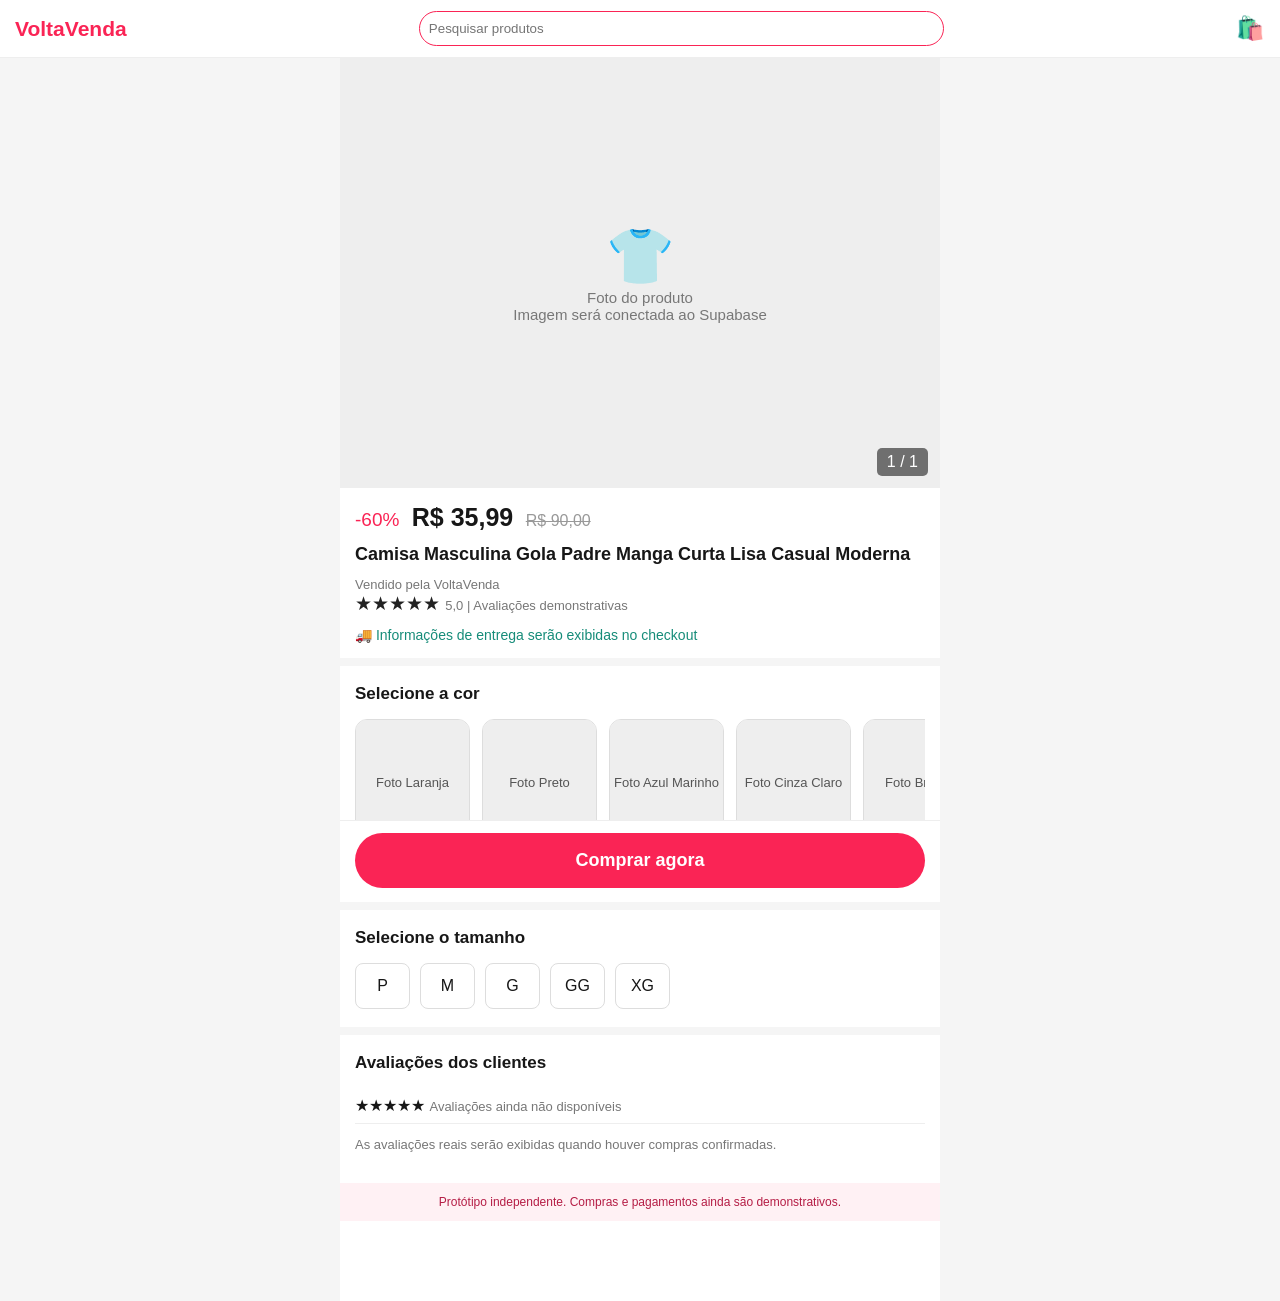
==== commit 31b8ab8a: "Update index.html" ====
--- a/index.html
+++ b/index.html
@@ -1,50 +1,274 @@
+
 <!DOCTYPE html>
 <html lang="pt-BR">
 <head>
-  <meta charset="UTF-8">
-  <meta name="viewport" content="width=device-width, initial-scale=1.0, maximum-scale=1.0, user-scalable=no">
-  <title>TikTok Shop - Apple Official Store</title>
-  <script src="https://cdn.tailwindcss.com"></script>
-  <link rel="stylesheet" href="https://cdnjs.cloudflare.com/ajax/libs/font-awesome/6.4.0/css/all.min.css">
-  <link rel="stylesheet" href="https://cdn.jsdelivr.net/npm/swiper@11/swiper-bundle.min.css" />
+<meta charset="UTF-8">
+<meta name="viewport" content="width=device-width, initial-scale=1.0">
+<title>VoltaVenda | Loja</title>
+
+<style>
+*{box-sizing:border-box}
+body{
+  margin:0;
+  font-family:Arial,sans-serif;
+  background:#f5f5f5;
+  color:#171717;
+}
+header{
+  height:58px;
+  background:white;
+  display:flex;
+  align-items:center;
+  justify-content:space-between;
+  padding:0 15px;
+  border-bottom:1px solid #eee;
+  position:sticky;
+  top:0;
+  z-index:10;
+}
+.logo{font-size:21px;font-weight:800;color:#fa2455}
+.search{
+  border:1px solid #fa2455;
+  border-radius:25px;
+  padding:9px;
+  width:42%;
+}
+.cart{font-size:23px;cursor:pointer}
+main{max-width:600px;margin:auto;background:white;min-height:100vh}
+.gallery{
+  height:430px;
+  background:#eee;
+  display:flex;
+  align-items:center;
+  justify-content:center;
+  position:relative;
+}
+.gallery img{
+  width:100%;
+  height:100%;
+  object-fit:cover;
+}
+.photo-placeholder{
+  color:#777;
+  font-size:15px;
+  text-align:center;
+  padding:20px;
+}
+.counter{
+  position:absolute;
+  bottom:12px;
+  right:12px;
+  background:#0008;
+  color:white;
+  padding:5px 10px;
+  border-radius:5px;
+}
+.info{padding:15px}
+.discount{color:#fa2455;font-size:19px}
+.price{font-size:25px;font-weight:bold;margin-left:8px}
+.old-price{color:#999;text-decoration:line-through;margin-left:8px}
+h2{font-size:18px;line-height:1.4;margin:10px 0}
+.muted{color:#777;font-size:13px}
+.shipping{color:#168c79;margin-top:12px;font-size:14px}
+.section{
+  padding:18px 15px;
+  border-top:8px solid #f5f5f5;
+}
+.section h3{font-size:17px;margin:0 0 15px}
+.colors{
+  display:flex;
+  gap:12px;
+  overflow-x:auto;
+}
+.color{
+  min-width:115px;
+  border:1px solid #ddd;
+  border-radius:12px;
+  overflow:hidden;
+  text-align:center;
+  cursor:pointer;
+  background:white;
+}
+.color.active,.size.active{
+  border:2px solid #fa2455;
+  color:#fa2455;
+}
+.color-preview{
+  height:125px;
+  display:flex;
+  align-items:center;
+  justify-content:center;
+  font-size:13px;
+  color:#555;
+  background:#eee;
+}
+.color-name{padding:10px 4px}
+.sizes{display:flex;gap:10px;flex-wrap:wrap}
+.size{
+  min-width:55px;
+  padding:13px;
+  border:1px solid #ddd;
+  border-radius:8px;
+  text-align:center;
+  cursor:pointer;
+}
+.review{padding:8px 0;border-bottom:1px solid #eee}
+.stars{color:#222;font-size:19px}
+.buybar{
+  position:sticky;
+  bottom:0;
+  background:white;
+  padding:12px 15px;
+  border-top:1px solid #eee;
+}
+.buy{
+  width:100%;
+  border:0;
+  background:#fa2455;
+  color:white;
+  padding:17px;
+  border-radius:35px;
+  font-size:18px;
+  font-weight:bold;
+  cursor:pointer;
+}
+.notice{
+  background:#fff1f4;
+  color:#b51d45;
+  padding:12px;
+  text-align:center;
+  font-size:12px;
+}
+</style>
 </head>
-<body class="bg-gray-100 pb-28 font-sans text-gray-800">
-
-  <!-- TOPO NATIVO TIKTOK SHOP -->
-  <header class="sticky top-0 z-50 bg-white px-4 py-3 flex items-center justify-between border-b border-gray-200 shadow-sm">
-    <button class="text-gray-800 text-lg"><i class="fa-solid fa-chevron-left"></i></button>
-    <div class="flex-1 mx-3 bg-gray-100 rounded-full flex items-center px-3.5 py-1.5 text-xs text-gray-500 border border-gray-200">
-      <i class="fa-solid fa-magnifying-glass mr-2 text-red-500"></i>
-      <span>Buscar na loja...</span>
+
+<body>
+
+<header>
+  <div class="logo">VoltaVenda</div>
+  <input class="search" placeholder="Pesquisar produtos">
+  <div class="cart" onclick="alert('Sacola demonstrativa')">🛍️</div>
+</header>
+
+<main>
+
+  <div class="gallery">
+    <div class="photo-placeholder">
+      <div style="font-size:55px">👕</div>
+      Foto do produto<br>
+      Imagem será conectada ao Supabase
     </div>
-    <div class="w-7 h-7 rounded-full bg-pink-100 flex items-center justify-center text-[#ff2c55] text-xs font-bold">
-      <i class="fa-solid fa-bag-shopping"></i>
+    <div class="counter">1 / 1</div>
+  </div>
+
+  <div class="info">
+    <div>
+      <span class="discount">-60%</span>
+      <span class="price">R$ 35,99</span>
+      <span class="old-price">R$ 90,00</span>
     </div>
-  </header>
-
-  <!-- CARROSSEL DE 5 FOTOS REAIS DOS IPHONES -->
-  <div class="relative bg-white">
-    <div class="swiper mySwiper w-full h-80">
-      <div class="swiper-wrapper">
-        <div class="swiper-slide"><img src="https://images.unsplash.com/photo-1695048133142-1a20484d2569?w=600" class="w-full h-full object-cover" alt="iPhone 15 Pro Max"></div>
-        <div class="swiper-slide"><img src="https://images.unsplash.com/photo-1695048065057-08b5e6795f70?w=600" class="w-full h-full object-cover" alt="iPhone 16 Pro Max"></div>
-        <div class="swiper-slide"><img src="https://images.unsplash.com/photo-1511707171634-5f897ff02aa9?w=600" class="w-full h-full object-cover" alt="iPhone 17 Pro Max"></div>
-        <div class="swiper-slide"><img src="https://images.unsplash.com/photo-1592750475338-74b7b21085ab?w=600" class="w-full h-full object-cover" alt="iPhone 18 Pro Max"></div>
-        <div class="swiper-slide"><img src="https://images.unsplash.com/photo-1580910051074-3eb694886505?w=600" class="w-full h-full object-cover" alt="iPhone 18 Ultra"></div>
-      </div>
-      <!-- Paginação numérica estilo TikTok Shop -->
-      <div class="absolute bottom-3 right-3 bg-black/60 text-white text-[11px] px-2 py-0.5 rounded-full z-10 font-mono" id="slideCounter">1 / 5</div>
-    </div>
-  </div>
-
-  <!-- PREÇO E DESCONTO -->
-  <div class="bg-white px-4 py-3 border-b border-gray-100">
-    <div class="flex items-baseline space-x-2">
-      <span class="text-xs font-bold bg-[#ff2c55]/10 text-[#ff2c55] px-1.5 py-0.5 rounded">-80%</span>
-      <span class="text-2xl font-black text-[#ff2c55]">R$ 35,99</span>
-      <span class="text-xs text-gray-400 line-through">R$ 8.999,00</span>
-    </div>
-    <h1 class="text-xs font-medium leading-snug mt-2 text-gray-900">
-      Apple iPhone Titanium Series Pro Max & Ultra (Modelos 15, 16, 17, 18 Pro Max e 18 Ultra) - 256GB / 512GB - Lacrado com Garantia
-    </h1>
-    <div class="flex items-center justify-between mt-3 text-xs text-gray-500 pt-2
+
+    <h2>Camisa Masculina Gola Padre Manga Curta Lisa Casual Moderna</h2>
+
+    <div class="muted">Vendido pela VoltaVenda</div>
+    <div class="stars">★★★★★ <span class="muted">5,0 | Avaliações demonstrativas</span></div>
+    <div class="shipping">🚚 Informações de entrega serão exibidas no checkout</div>
+  </div>
+
+  <div class="section">
+    <h3>Selecione a cor</h3>
+    <div class="colors" id="colors"></div>
+  </div>
+
+  <div class="section">
+    <h3>Selecione o tamanho</h3>
+    <div class="sizes" id="sizes"></div>
+  </div>
+
+  <div class="section">
+    <h3>Avaliações dos clientes</h3>
+    <div class="review">★★★★★ <span class="muted">Avaliações ainda não disponíveis</span></div>
+    <p class="muted">As avaliações reais serão exibidas quando houver compras confirmadas.</p>
+  </div>
+
+  <div class="notice">
+    Protótipo independente. Compras e pagamentos ainda são demonstrativos.
+  </div>
+
+  <div class="buybar">
+    <button class="buy" onclick="buyProduct()">Comprar agora</button>
+  </div>
+
+</main>
+
+<script>
+const colors = [
+  "Laranja","Preto","Azul Marinho","Cinza Claro",
+  "Branco","Rosa","Azul Bebê"
+];
+
+const sizes = ["P","M","G","GG","XG"];
+
+let selectedColor = "";
+let selectedSize = "";
+
+const colorsBox = document.getElementById("colors");
+const sizesBox = document.getElementById("sizes");
+
+colors.forEach(color => {
+  const item = document.createElement("div");
+  item.className = "color";
+  item.innerHTML = `
+    <div class="color-preview">Foto ${color}</div>
+    <div class="color-name">${color}</div>
+  `;
+
+  item.onclick = () => {
+    document.querySelectorAll(".color").forEach(el =>
+      el.classList.remove("active")
+    );
+    item.classList.add("active");
+    selectedColor = color;
+  };
+
+  colorsBox.appendChild(item);
+});
+
+sizes.forEach(size => {
+  const item = document.createElement("div");
+  item.className = "size";
+  item.textContent = size;
+
+  item.onclick = () => {
+    document.querySelectorAll(".size").forEach(el =>
+      el.classList.remove("active")
+    );
+    item.classList.add("active");
+    selectedSize = size;
+  };
+
+  sizesBox.appendChild(item);
+});
+
+function buyProduct(){
+  if(!selectedColor){
+    alert("Selecione uma cor.");
+    return;
+  }
+
+  if(!selectedSize){
+    alert("Selecione um tamanho.");
+    return;
+  }
+
+  alert(
+    "Produto selecionado: Camisa Masculina\n" +
+    "Cor: " + selectedColor + "\n" +
+    "Tamanho: " + selectedSize +
+    "\n\nPróxima etapa: integrar a sacola e o checkout."
+  );
+}
+</script>
+
+</body>
+</html>
